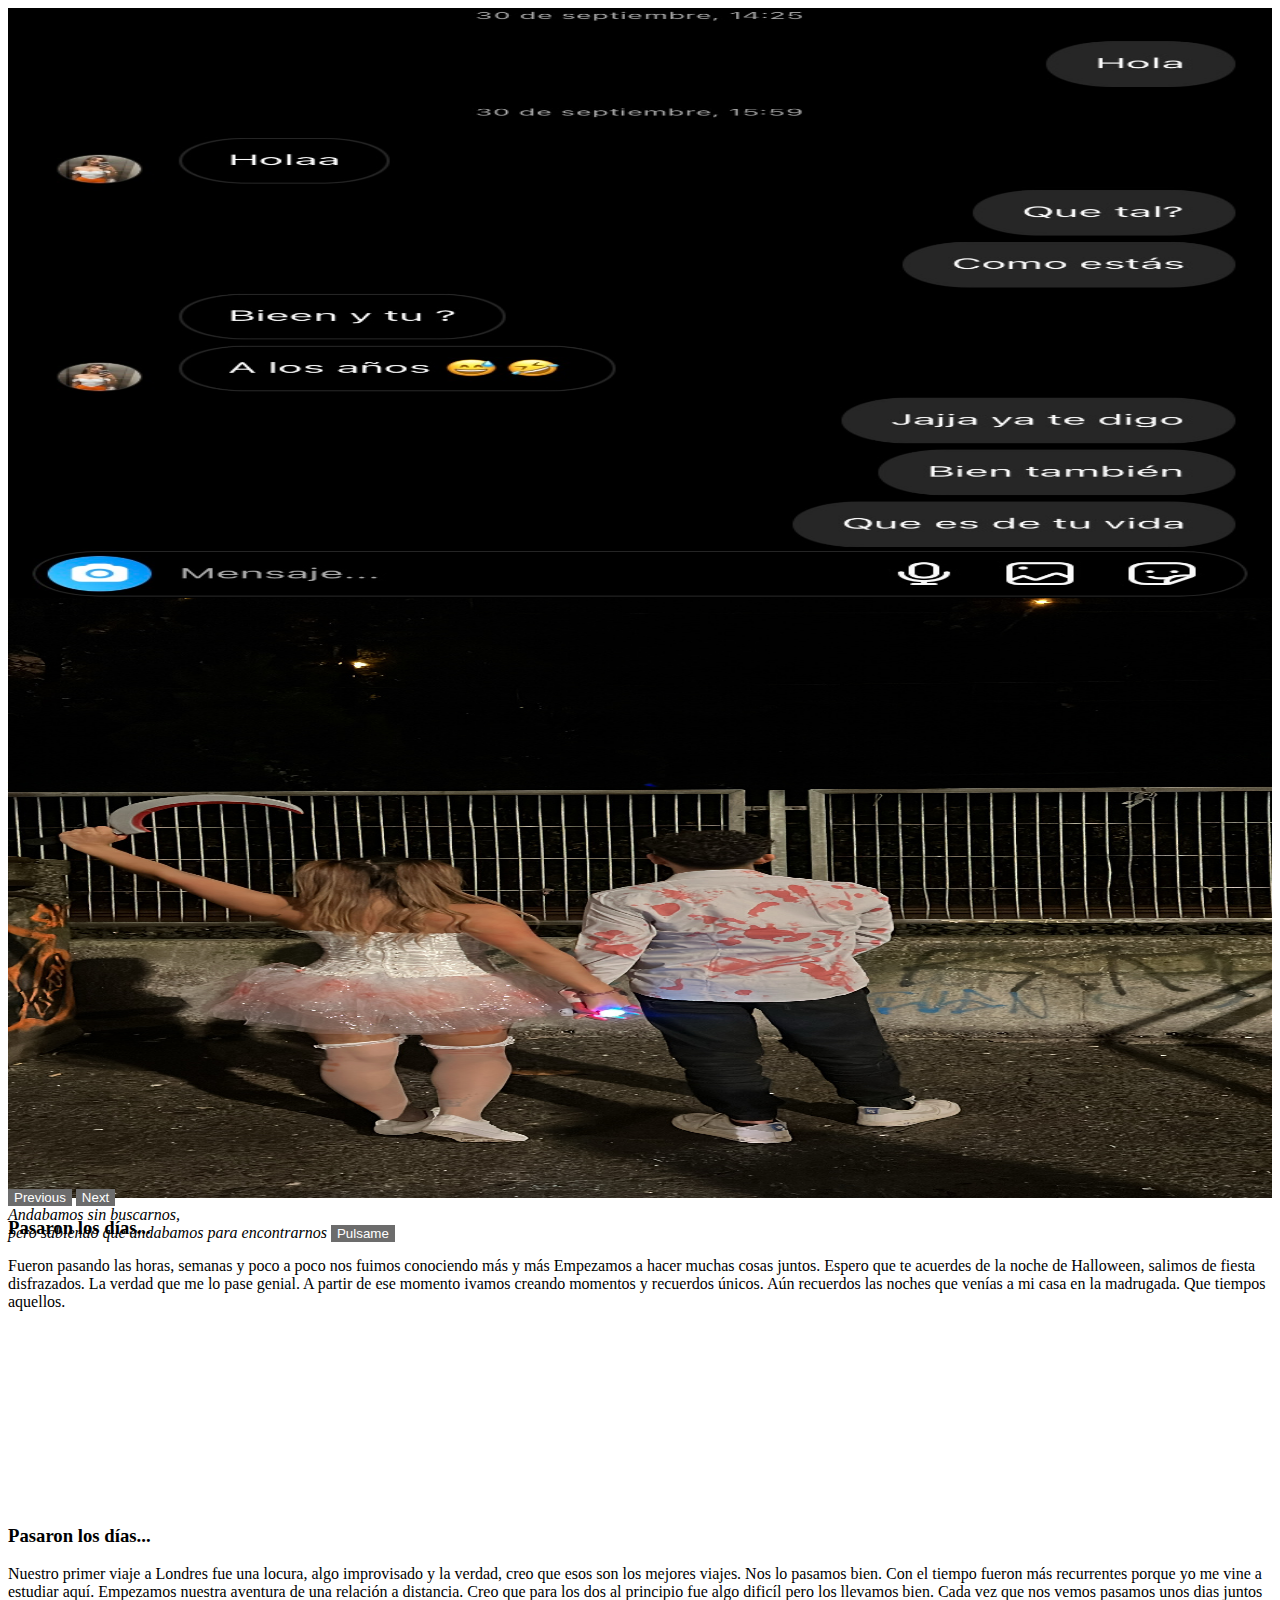
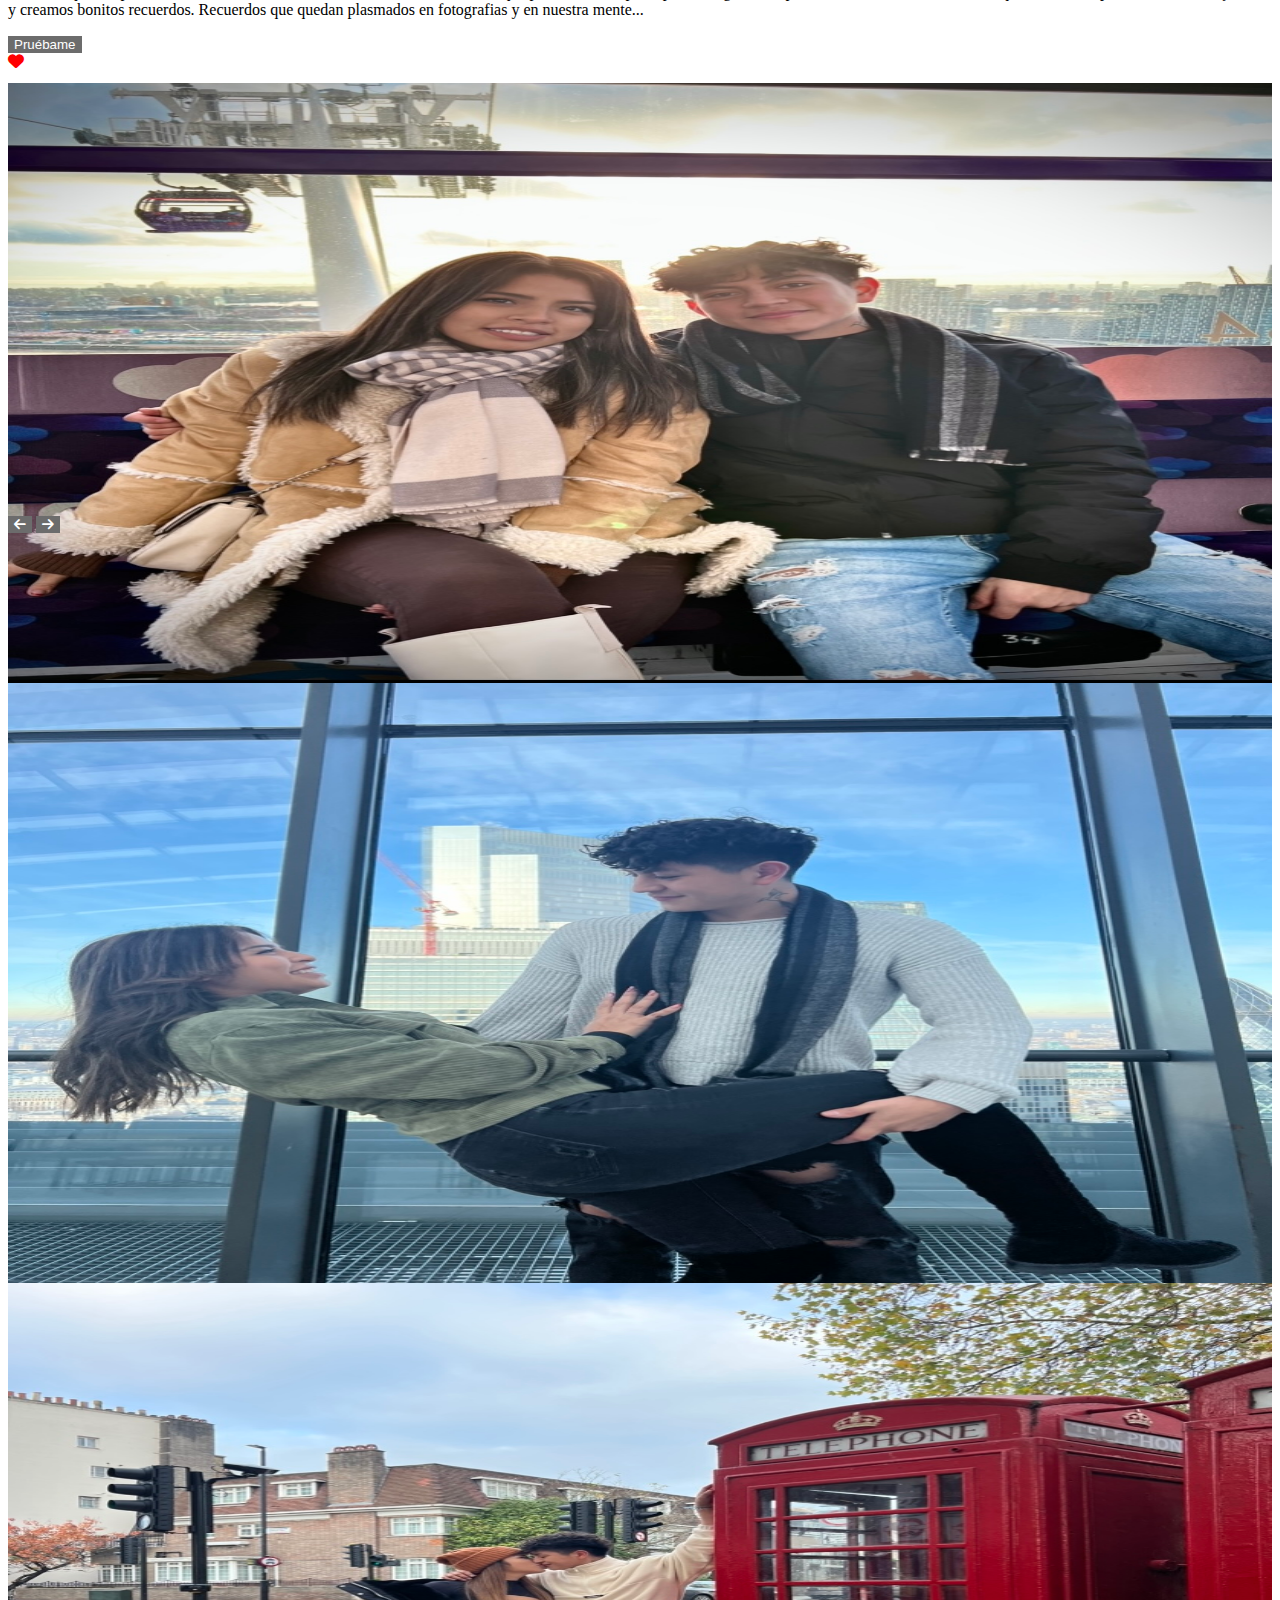
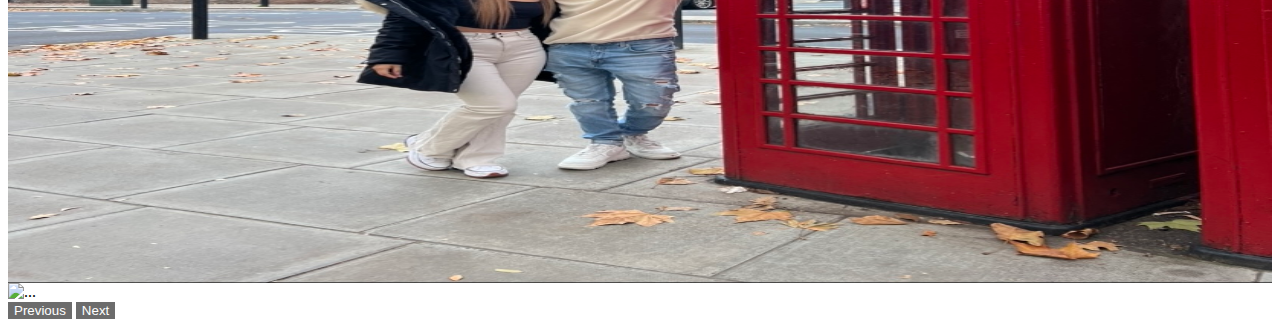
==== index.html @ 7e78d818 "prueba" ====
<!DOCTYPE html>
<html lang="en">
<head>
    <meta charset="UTF-8">
    <meta http-equiv="X-UA-Compatible" content="IE=edge">
    <meta name="viewport" content="width=device-width, initial-scale=1.0">
    <title>Para ti </title>
    <link rel="stylesheet" href="styles.css">
    <link rel="stylesheet" href="https://cdnjs.cloudflare.com/ajax/libs/font-awesome/6.4.0/css/all.min.css">
    <link href="https://cdn.jsdelivr.net/npm/bootstrap@5.3.0-alpha3/dist/css/bootstrap.min.css" rel="stylesheet" integrity="sha384-KK94CHFLLe+nY2dmCWGMq91rCGa5gtU4mk92HdvYe+M/SXH301p5ILy+dN9+nJOZ" crossorigin="anonymous">
</head>
<body>
    
    <div class="container-fluid p-3"> 
        <div id="seconCorusel" class="carousel slide" data-bs-ride="carousel">
            <div class="carousel-inner">
                <div class="carousel-item active">
                    <div class="row"> 
                        <div class="div1 col-6 col-md-4 col-l-4">
                            <div class="imagen-contenedor">
                                <img  src="img/foto-1.jpg"  class="img-fluid" alt="...">
                            </div>
                        </div>
                        <div class="div2 col-6 col-md-8 col-l-8 d-flex align-items-center justify-content-center text-center flex-column">
                            <div class="texto-contenedor d-flex align-items-center justify-content-center text-center flex-column">
                                <h3 class="titulo">Pasaron los días...</h3>
                                <p class="texto "> 
                                    Fueron pasando las horas, semanas y poco a poco nos fuimos conociendo más y más 
                                    Empezamos a hacer muchas cosas juntos. Espero que te acuerdes de la noche de Halloween,
                                    salimos de fiesta disfrazados. La verdad que me lo pase genial. A partir de ese momento 
                                    ivamos creando momentos y recuerdos únicos. 
                                    Aún recuerdos las noches que venías a mi casa en la madrugada.<span> Que tiempos aquellos.</span> 
                                  </p>
                                  <button id="btn-contenedor-1" type="button" class="rounded border-0 col-6 mt-3 " data-bs-toggle="modal" data-bs-target="#modal1">
                                    Presióname
                                  </button>
                        <div class="modal fade" id="modal1" tabindex="-1" aria-labelledby="modal1" aria-hidden="true">
                          <div class="modal-dialog modal-dialog-centered ">
                            <div class="modal-content">
                              <div class="modal-header">
                                <h5 class="modal-title" id="modal1">Briggite Salinas</h5>
                                <button type="button" class="btn-close" data-bs-dismiss="modal" aria-label="Close"></button>
                              </div>
                              <div class="modal-body">
                                <p>24 años. Eres persona encantadora con personalidad. Soñadora. Luchadora.
                                  Me gusta que cuando te propones algo, no paras hasta que lo consigues.
                                  Me encanta tu sonrisa y tu forma de ser.</p>
                              </div>
                              <div class="modal-footer">
                                <button type="button" class="btn btn-secondary" data-bs-dismiss="modal">Close</button>
                              </div>
                            </div>
                          </div>
                        </div>
                            </div>
                        </div>
                    </div>        
                </div>
                <div class="carousel-item">
                    <div class="row"> 
                        <div class="div1 col-6 col-md-4 col-l-4">
                            <div class="imagen-contenedor">
                                <img  src="img/foto-2.JPG"  class="img-fluid" alt="...">
                            </div>
                            
                        </div>
                        <div class="div2  col-6 col-md-8 col-l-8 d-flex align-items-center justify-content-center text-center flex-column">
                            <div class="texto-contenedor d-flex align-items-center justify-content-center text-center flex-column">
                                <h3 class="titulo">Pasaron los días...</h3>
                                <p class="texto "> 
                                    Fueron pasando las horas, semanas y poco a poco nos fuimos conociendo más y más 
                                    Empezamos a hacer muchas cosas juntos. Espero que te acuerdes de la noche de Halloween,
                                    salimos de fiesta disfrazados. La verdad que me lo pase genial. A partir de ese momento 
                                    ivamos creando momentos y recuerdos únicos. 
                                    Aún recuerdos las noches que venías a mi casa en la madrugada.<span> Que tiempos aquellos.</span> 
                                  </p>
                            </div>
                        </div>
                    </div>
                </div>
        
                <button class="carousel-control-prev" type="button" data-bs-target="#seconCorusel" data-bs-slide="prev">
                    <span class="carousel-control-prev-icon" aria-hidden="true"></span>
                    <span class="visually-hidden">Previous</span>
                  </button>
                  <button class="carousel-control-next" type="button" data-bs-target="#seconCorusel" data-bs-slide="next">
                    <span class="carousel-control-next-icon" aria-hidden="true"></span>
                    <span class="visually-hidden ">Next</span>
                  </button>
            </div>
        </div>
        
        <div class="container-fluid" id="contenedor-poema">
            <div class="d-flex flex-column justify-content-center h-100 align-items-center text-center" id="contenedor-poema-dentro">
              <cite id="poema" class="m-2">Andabamos sin buscarnos, <br> pero sabiendo que andabamos para encontrarnos</cite> 
              <button type="submit" class="rounded border-0 mt-3"  onclick="changePoems()"> Pulsame</button>
            </div>
        </div>
        
        <div class="container-fluid px-0">
            <div class="row"> 
                
                <div class="div2 col-6 col-md-8 col-l-8 d-flex align-items-center justify-content-center text-center flex-column">
                    <div class="texto-contenedor d-flex align-items-center justify-content-center text-center flex-column">
                        <h3 class="titulo">Pasaron los días...</h3>
                        <p class="texto "> 
                    
                                Nuestro primer viaje a Londres fue una locura, algo improvisado y la verdad, creo que esos son 
                                los mejores viajes. Nos lo pasamos bien. Con el tiempo fueron más recurrentes porque yo me vine a 
                                estudiar aquí. Empezamos nuestra aventura de una relación a distancia. Creo que para los dos al 
                                principio fue algo dificíl pero los llevamos bien. Cada vez que nos vemos pasamos unos dias juntos
                                y creamos bonitos recuerdos. Recuerdos que quedan plasmados en fotografias y en nuestra mente...
                              
                          </p>
                          <button id="btn-contenedor-1" type="button" onclick="addLikes()" class="rounded border-0 col-6 mt-1">
                            Pruébame
                        </button>
                        <div id="likesboard" class="container-fluidd-flex d-flex align-items-center justify-content-center flex-row mt-2">
                            <i class="fa fa-heart" style="color:red" aria-hidden="true"></i>
                        </div>
                    </div>
                </div>
                <div class="div1 col-6 col-md-4 col-l-4">
                    <!-- inicio -->
                    <div id="thirdCorusel" class="carousel slide" data-bs-ride="carousel">
                        <div class="carousel-inner">
                            <div class="carousel-item active"> 
                                    <div class="div1">
                                        <div class="imagen-contenedor">
                                            <img  src="img/foto-3.jpg"  class="img-fluid" alt="...">
                                        </div>
                                    </div>          
                            </div>
                            <div class="carousel-item">
                                <div class="div1">
                                    <div class="imagen-contenedor">
                                        <img  src="img/foto-4.jpg"  class="img-fluid" alt="...">
                                    </div>
                                </div>
                            </div>
        
                            <div class="carousel-item">
                                <div class="div1">
                                    <div class="imagen-contenedor">
                                        <img  src="img/foto-5.jpg"  class="img-fluid" alt="...">
                                    </div>
                                </div>
                            </div>
        
                            <div class="carousel-item">
                                <div class="div1">
                                    <div class="imagen-contenedor">
                                        <img  src="img/foto-6.jpg"  class="img-fluid" alt="...">
                                    </div>
                                </div>
                            </div>
        
                           
                    
                            <button class="carousel-control-prev" type="button" data-bs-target="#thirdCorusel" data-bs-slide="prev">
                                <span class="carousel-control-prev-icon" aria-hidden="true"></span>
                                <span class="visually-hidden">Previous</span>
                              </button>
                              <button class="carousel-control-next" type="button" data-bs-target="#thirdCorusel" data-bs-slide="next">
                                <span class="carousel-control-next-icon" aria-hidden="true"></span>
                                <span class="visually-hidden ">Next</span>
                              </button>
                        </div>
                    </div>
                    <!-- fin -->
                </div>
            </div> 
        
        </div>
        
        <div class="container-fluid" id="contenedor-footer">
            <div class="d-flex flex-row justify-content-center h-100 align-items-center text-center">
              <button type="submit" class="rounded border-0 mx-4"  onclick=""><i class="fa fa-arrow-left" aria-hidden="true"></i></button>
              <button type="submit" class="rounded border-0" id="next-arrow" onclick="changeNextPage ()"><i class="fa fa-arrow-right" aria-hidden="true"></i>
              </button>
            </div>
        </div>
        

    </div>



<script src="app.js"></script>
<script src="https://cdn.jsdelivr.net/npm/@popperjs/core@2.11.7/dist/umd/popper.min.js" integrity="sha384-zYPOMqeu1DAVkHiLqWBUTcbYfZ8osu1Nd6Z89ify25QV9guujx43ITvfi12/QExE" crossorigin="anonymous"></script>
<script src="https://cdn.jsdelivr.net/npm/bootstrap@5.3.0-alpha3/dist/js/bootstrap.min.js" integrity="sha384-Y4oOpwW3duJdCWv5ly8SCFYWqFDsfob/3GkgExXKV4idmbt98QcxXYs9UoXAB7BZ" crossorigin="anonymous"></script>
</body>
</html>
---- styles.css ----
.index{
    background-image: url(portada2.jpg);
    object-fit: cover; 
}
form{
    background: linear-gradient(to bottom, #ff9933 48%, #ff6666 100%);
}
#contenedor-1,#contenedor-2,#contenedor-3{
    background-color: rgb(223, 223, 223);
}
button{
    background-color: rgb(108, 108, 108);
    border: none;
    color:white;
}

#contenedor-poema{
    height: 300px;
}
#contenedor-footer{
    height: 150px;
}

.row{
    height: 590px;
}
#likesDisplay{
    font-size: 12px;
}

@media ( max-width: 576px) {
    
    .texto{
        font-size: 8px;
        text-align: justify;
    }
    .texto-contenedor{
        height: 220px;
        width: 200px;
    }
    span{
        text-align: center;
        display: flex;
        justify-content: center;
    }
    .titulo{
        font-size: 10px;
        display: flex;
        justify-content: center;

    }
    .btn-contenedor-1{
        height: 30px;
        width: 100px;
    }
    .imagen-contenedor{
        max-height: 250px;
    }
    .row{
        height: 280px;
    }
    .imagen-contenedor img{
        height: 280px;
        width: 100%;
    }
 }


 @media (min-width: 576px){
    .imagen-contenedor{
        max-height: 600px;

    }
    .imagen-contenedor img{
        height: 600px;
        width: 100%;
    }
 }
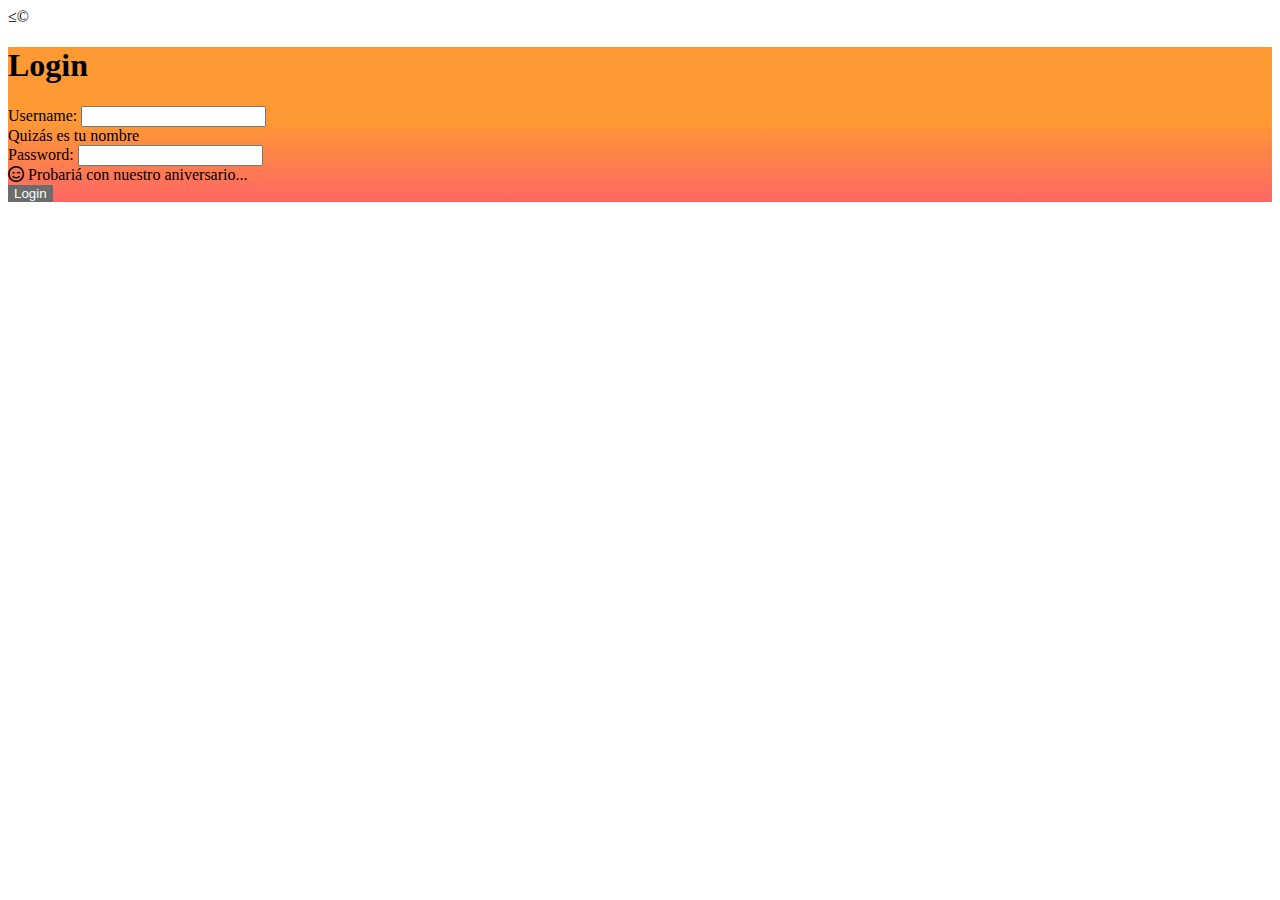
==== commit fa6e443d: "prueba2" ====
--- a/index.html
+++ b/index.html
@@ -1,193 +1,43 @@
+
+
+
 <!DOCTYPE html>
 <html lang="en">
 <head>
     <meta charset="UTF-8">
     <meta http-equiv="X-UA-Compatible" content="IE=edge">
     <meta name="viewport" content="width=device-width, initial-scale=1.0">
-    <title>Para ti </title>
+    <title>Document</title>
+    <link href="https://cdn.jsdelivr.net/npm/bootstrap@5.3.0-alpha3/dist/css/bootstrap.min.css" rel="stylesheet" integrity="sha384-KK94CHFLLe+nY2dmCWGMq91rCGa5gtU4mk92HdvYe+M/SXH301p5ILy+dN9+nJOZ" crossorigin="anonymous">
+    <link rel="stylesheet" href="https://cdnjs.cloudflare.com/ajax/libs/font-awesome/6.4.0/css/all.min.css">
     <link rel="stylesheet" href="styles.css">
-    <link rel="stylesheet" href="https://cdnjs.cloudflare.com/ajax/libs/font-awesome/6.4.0/css/all.min.css">
-    <link href="https://cdn.jsdelivr.net/npm/bootstrap@5.3.0-alpha3/dist/css/bootstrap.min.css" rel="stylesheet" integrity="sha384-KK94CHFLLe+nY2dmCWGMq91rCGa5gtU4mk92HdvYe+M/SXH301p5ILy+dN9+nJOZ" crossorigin="anonymous">
 </head>
-<body>
-    
-    <div class="container-fluid p-3"> 
-        <div id="seconCorusel" class="carousel slide" data-bs-ride="carousel">
-            <div class="carousel-inner">
-                <div class="carousel-item active">
-                    <div class="row"> 
-                        <div class="div1 col-6 col-md-4 col-l-4">
-                            <div class="imagen-contenedor">
-                                <img  src="img/foto-1.jpg"  class="img-fluid" alt="...">
-                            </div>
-                        </div>
-                        <div class="div2 col-6 col-md-8 col-l-8 d-flex align-items-center justify-content-center text-center flex-column">
-                            <div class="texto-contenedor d-flex align-items-center justify-content-center text-center flex-column">
-                                <h3 class="titulo">Pasaron los días...</h3>
-                                <p class="texto "> 
-                                    Fueron pasando las horas, semanas y poco a poco nos fuimos conociendo más y más 
-                                    Empezamos a hacer muchas cosas juntos. Espero que te acuerdes de la noche de Halloween,
-                                    salimos de fiesta disfrazados. La verdad que me lo pase genial. A partir de ese momento 
-                                    ivamos creando momentos y recuerdos únicos. 
-                                    Aún recuerdos las noches que venías a mi casa en la madrugada.<span> Que tiempos aquellos.</span> 
-                                  </p>
-                                  <button id="btn-contenedor-1" type="button" class="rounded border-0 col-6 mt-3 " data-bs-toggle="modal" data-bs-target="#modal1">
-                                    Presióname
-                                  </button>
-                        <div class="modal fade" id="modal1" tabindex="-1" aria-labelledby="modal1" aria-hidden="true">
-                          <div class="modal-dialog modal-dialog-centered ">
-                            <div class="modal-content">
-                              <div class="modal-header">
-                                <h5 class="modal-title" id="modal1">Briggite Salinas</h5>
-                                <button type="button" class="btn-close" data-bs-dismiss="modal" aria-label="Close"></button>
-                              </div>
-                              <div class="modal-body">
-                                <p>24 años. Eres persona encantadora con personalidad. Soñadora. Luchadora.
-                                  Me gusta que cuando te propones algo, no paras hasta que lo consigues.
-                                  Me encanta tu sonrisa y tu forma de ser.</p>
-                              </div>
-                              <div class="modal-footer">
-                                <button type="button" class="btn btn-secondary" data-bs-dismiss="modal">Close</button>
-                              </div>
-                            </div>
-                          </div>
-                        </div>
-                            </div>
-                        </div>
-                    </div>        
-                </div>
-                <div class="carousel-item">
-                    <div class="row"> 
-                        <div class="div1 col-6 col-md-4 col-l-4">
-                            <div class="imagen-contenedor">
-                                <img  src="img/foto-2.JPG"  class="img-fluid" alt="...">
-                            </div>
-                            
-                        </div>
-                        <div class="div2  col-6 col-md-8 col-l-8 d-flex align-items-center justify-content-center text-center flex-column">
-                            <div class="texto-contenedor d-flex align-items-center justify-content-center text-center flex-column">
-                                <h3 class="titulo">Pasaron los días...</h3>
-                                <p class="texto "> 
-                                    Fueron pasando las horas, semanas y poco a poco nos fuimos conociendo más y más 
-                                    Empezamos a hacer muchas cosas juntos. Espero que te acuerdes de la noche de Halloween,
-                                    salimos de fiesta disfrazados. La verdad que me lo pase genial. A partir de ese momento 
-                                    ivamos creando momentos y recuerdos únicos. 
-                                    Aún recuerdos las noches que venías a mi casa en la madrugada.<span> Que tiempos aquellos.</span> 
-                                  </p>
-                            </div>
-                        </div>
-                    </div>
-                </div>
-        
-                <button class="carousel-control-prev" type="button" data-bs-target="#seconCorusel" data-bs-slide="prev">
-                    <span class="carousel-control-prev-icon" aria-hidden="true"></span>
-                    <span class="visually-hidden">Previous</span>
-                  </button>
-                  <button class="carousel-control-next" type="button" data-bs-target="#seconCorusel" data-bs-slide="next">
-                    <span class="carousel-control-next-icon" aria-hidden="true"></span>
-                    <span class="visually-hidden ">Next</span>
-                  </button>
-            </div>
-        </div>
-        
-        <div class="container-fluid" id="contenedor-poema">
-            <div class="d-flex flex-column justify-content-center h-100 align-items-center text-center" id="contenedor-poema-dentro">
-              <cite id="poema" class="m-2">Andabamos sin buscarnos, <br> pero sabiendo que andabamos para encontrarnos</cite> 
-              <button type="submit" class="rounded border-0 mt-3"  onclick="changePoems()"> Pulsame</button>
-            </div>
-        </div>
-        
-        <div class="container-fluid px-0">
-            <div class="row"> 
-                
-                <div class="div2 col-6 col-md-8 col-l-8 d-flex align-items-center justify-content-center text-center flex-column">
-                    <div class="texto-contenedor d-flex align-items-center justify-content-center text-center flex-column">
-                        <h3 class="titulo">Pasaron los días...</h3>
-                        <p class="texto "> 
-                    
-                                Nuestro primer viaje a Londres fue una locura, algo improvisado y la verdad, creo que esos son 
-                                los mejores viajes. Nos lo pasamos bien. Con el tiempo fueron más recurrentes porque yo me vine a 
-                                estudiar aquí. Empezamos nuestra aventura de una relación a distancia. Creo que para los dos al 
-                                principio fue algo dificíl pero los llevamos bien. Cada vez que nos vemos pasamos unos dias juntos
-                                y creamos bonitos recuerdos. Recuerdos que quedan plasmados en fotografias y en nuestra mente...
-                              
-                          </p>
-                          <button id="btn-contenedor-1" type="button" onclick="addLikes()" class="rounded border-0 col-6 mt-1">
-                            Pruébame
-                        </button>
-                        <div id="likesboard" class="container-fluidd-flex d-flex align-items-center justify-content-center flex-row mt-2">
-                            <i class="fa fa-heart" style="color:red" aria-hidden="true"></i>
-                        </div>
-                    </div>
-                </div>
-                <div class="div1 col-6 col-md-4 col-l-4">
-                    <!-- inicio -->
-                    <div id="thirdCorusel" class="carousel slide" data-bs-ride="carousel">
-                        <div class="carousel-inner">
-                            <div class="carousel-item active"> 
-                                    <div class="div1">
-                                        <div class="imagen-contenedor">
-                                            <img  src="img/foto-3.jpg"  class="img-fluid" alt="...">
-                                        </div>
-                                    </div>          
-                            </div>
-                            <div class="carousel-item">
-                                <div class="div1">
-                                    <div class="imagen-contenedor">
-                                        <img  src="img/foto-4.jpg"  class="img-fluid" alt="...">
-                                    </div>
-                                </div>
-                            </div>
-        
-                            <div class="carousel-item">
-                                <div class="div1">
-                                    <div class="imagen-contenedor">
-                                        <img  src="img/foto-5.jpg"  class="img-fluid" alt="...">
-                                    </div>
-                                </div>
-                            </div>
-        
-                            <div class="carousel-item">
-                                <div class="div1">
-                                    <div class="imagen-contenedor">
-                                        <img  src="img/foto-6.jpg"  class="img-fluid" alt="...">
-                                    </div>
-                                </div>
-                            </div>
-        
-                           
-                    
-                            <button class="carousel-control-prev" type="button" data-bs-target="#thirdCorusel" data-bs-slide="prev">
-                                <span class="carousel-control-prev-icon" aria-hidden="true"></span>
-                                <span class="visually-hidden">Previous</span>
-                              </button>
-                              <button class="carousel-control-next" type="button" data-bs-target="#thirdCorusel" data-bs-slide="next">
-                                <span class="carousel-control-next-icon" aria-hidden="true"></span>
-                                <span class="visually-hidden ">Next</span>
-                              </button>
-                        </div>
-                    </div>
-                    <!-- fin -->
-                </div>
-            </div> 
-        
-        </div>
-        
-        <div class="container-fluid" id="contenedor-footer">
-            <div class="d-flex flex-row justify-content-center h-100 align-items-center text-center">
-              <button type="submit" class="rounded border-0 mx-4"  onclick=""><i class="fa fa-arrow-left" aria-hidden="true"></i></button>
-              <button type="submit" class="rounded border-0" id="next-arrow" onclick="changeNextPage ()"><i class="fa fa-arrow-right" aria-hidden="true"></i>
-              </button>
-            </div>
-        </div>
-        
+<body class="index">≤©
+
+    <div class="container-fluid d-flex justify-content-center">
+    <div class="row align-items-center vh-100"> 
+      <form class="text-center p-4 bg-light rounded">
+        <h1 class="mb-3">Login</h1>
+        <div class="mb-3 justify-content-center" >
+        <label class="form-label" for="username">Username:</label>
+        <input type="text" class="form-control" aria-describedby="userHelp" id="username" name="username">
+        <div id="userHelp" class="form-text">Quizás es tu nombre</div>
+      </div>
+
+      <div class="mb-3">
+        <label for="password" class="form-label">Password:</label>
+        <input type="password" id="password" name="password" class="form-control" aria-describedby="passwordHelp">
+        <div id="passwordHelp" class="form-text"><i class="fa-regular fa-face-smile-wink"></i> Probariá con nuestro aniversario...</div>
+
+      </div>
+        <button type="button" onclick="login()">Login</button>
+      </form>
 
     </div>
-
-
+    </div>
 
 <script src="app.js"></script>
 <script src="https://cdn.jsdelivr.net/npm/@popperjs/core@2.11.7/dist/umd/popper.min.js" integrity="sha384-zYPOMqeu1DAVkHiLqWBUTcbYfZ8osu1Nd6Z89ify25QV9guujx43ITvfi12/QExE" crossorigin="anonymous"></script>
 <script src="https://cdn.jsdelivr.net/npm/bootstrap@5.3.0-alpha3/dist/js/bootstrap.min.js" integrity="sha384-Y4oOpwW3duJdCWv5ly8SCFYWqFDsfob/3GkgExXKV4idmbt98QcxXYs9UoXAB7BZ" crossorigin="anonymous"></script>
 </body>
-</html>+</html>  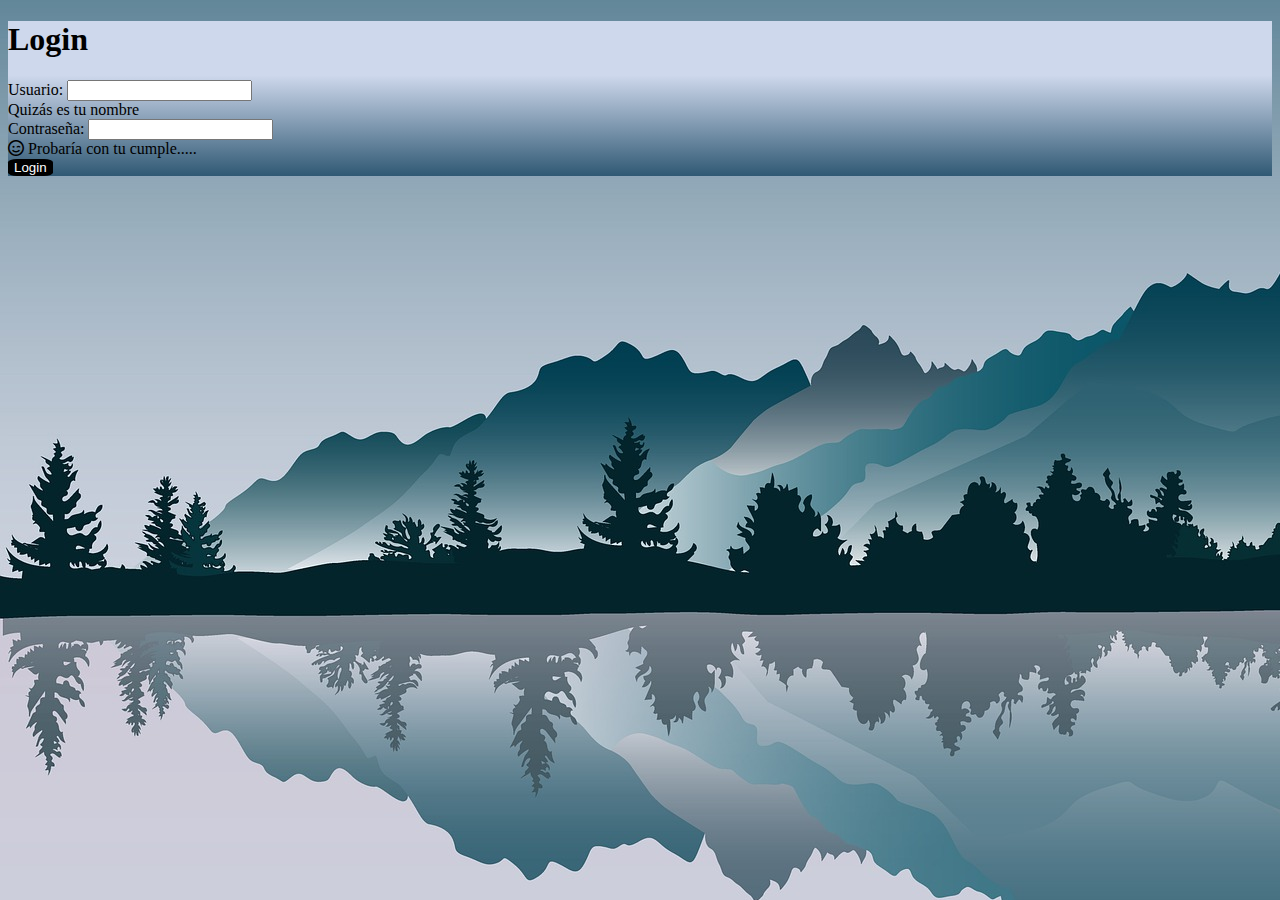
==== commit bcb63eed: "new commit" ====
--- a/index.html
+++ b/index.html
@@ -1,5 +1,3 @@
-
-
 
 <!DOCTYPE html>
 <html lang="en">
@@ -12,25 +10,25 @@
     <link rel="stylesheet" href="https://cdnjs.cloudflare.com/ajax/libs/font-awesome/6.4.0/css/all.min.css">
     <link rel="stylesheet" href="styles.css">
 </head>
-<body class="index">≤©
+<body class="index">
 
     <div class="container-fluid d-flex justify-content-center">
     <div class="row align-items-center vh-100"> 
       <form class="text-center p-4 bg-light rounded">
         <h1 class="mb-3">Login</h1>
         <div class="mb-3 justify-content-center" >
-        <label class="form-label" for="username">Username:</label>
+        <label class="form-label" for="username">Usuario:</label>
         <input type="text" class="form-control" aria-describedby="userHelp" id="username" name="username">
         <div id="userHelp" class="form-text">Quizás es tu nombre</div>
       </div>
 
       <div class="mb-3">
-        <label for="password" class="form-label">Password:</label>
+        <label for="password" class="form-label">Contraseña:</label>
         <input type="password" id="password" name="password" class="form-control" aria-describedby="passwordHelp">
-        <div id="passwordHelp" class="form-text"><i class="fa-regular fa-face-smile-wink"></i> Probariá con nuestro aniversario...</div>
+        <div id="passwordHelp" class="form-text"><i class="fa-regular fa-face-smile-wink"></i> Probaría con tu cumple.....</div>
 
       </div>
-        <button type="button" onclick="login()">Login</button>
+        <button id="bnt-login" type="button" onclick="login()">Login</button>
       </form>
 
     </div>
--- a/styles.css
+++ b/styles.css
@@ -1,18 +1,20 @@
 .index{
-    background-image: url(portada2.jpg);
+    background-image: url(img/portada2.jpg);
     object-fit: cover; 
 }
 form{
-    background: linear-gradient(to bottom, #ff9933 48%, #ff6666 100%);
+    background: linear-gradient(to bottom, #ced8ec 35%, #305974 100%);
 }
 #contenedor-1,#contenedor-2,#contenedor-3{
     background-color: rgb(223, 223, 223);
 }
 button{
-    background-color: rgb(108, 108, 108);
+    background-color: black;
     border: none;
     color:white;
+    border-radius: 20%;
 }
+
 
 #contenedor-poema{
     height: 300px;
